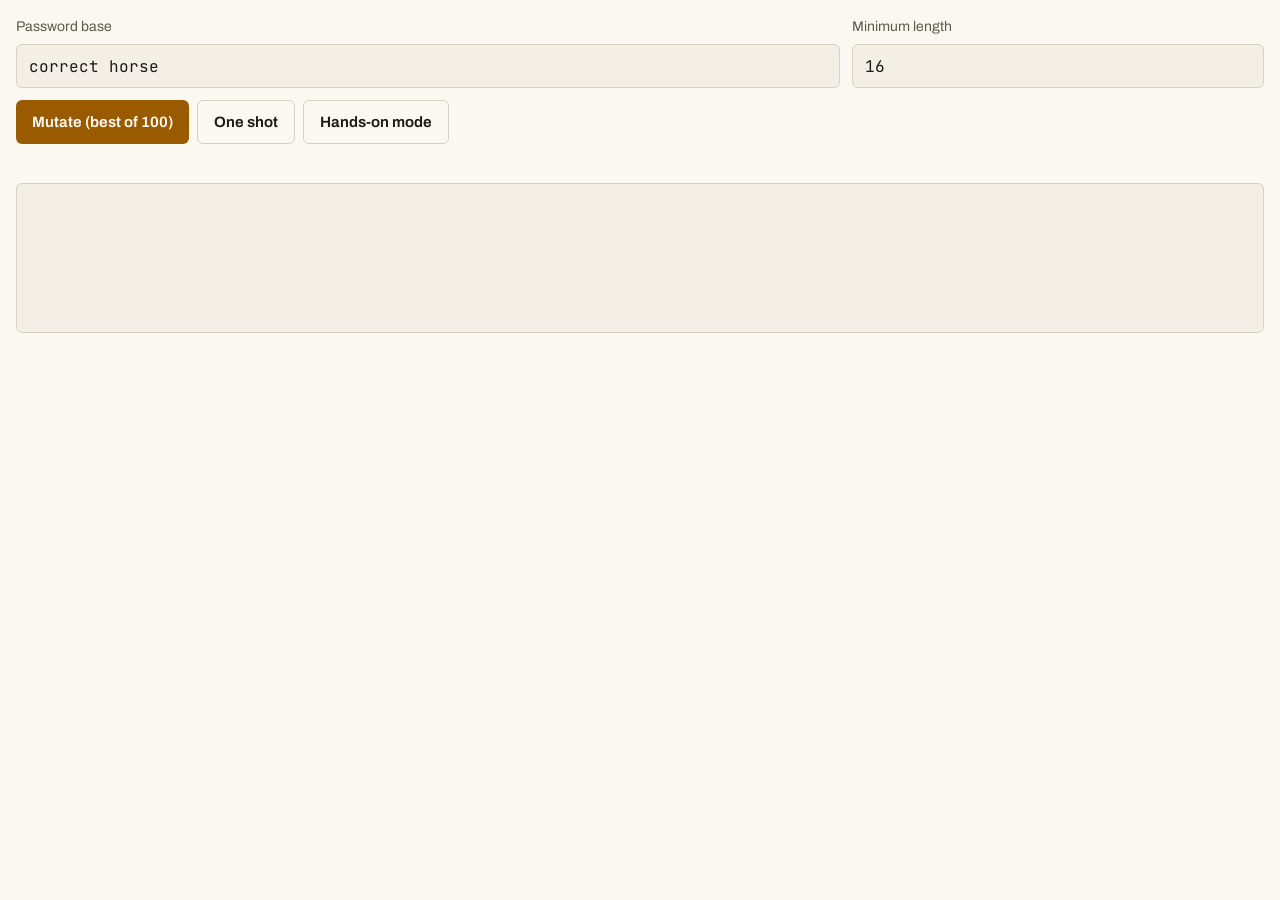
==== demos/password-mutator/index.html @ 6bae33d8 "Add live Password Mutator demo Runs the original Password_Mutator.py unchanged in the browser via Py" ====
<!doctype html>
<html lang="en">
<head>
  <meta charset="utf-8">
  <meta name="viewport" content="width=device-width, initial-scale=1">
  <title>Password Mutator — live demo</title>
  <link rel="stylesheet" href="https://fonts.googleapis.com/css2?family=Archivo:wdth,wght@100..125,400..800&family=JetBrains+Mono:wght@400;500&display=swap">
  <link rel="stylesheet" href="../../style.css">
  <style>
    body { background: var(--surface); padding: 16px; }
    form { display: grid; grid-template-columns: 2fr 1fr; gap: 12px; }
    label { font-size: 14px; color: var(--muted); display: grid; gap: 6px; }
    input { font: 16px var(--mono); color: var(--text); background: var(--bg); border: 1px solid var(--line); border-radius: 6px; padding: 10px 12px; min-height: 44px; width: 100%; }
    .row { display: flex; gap: 8px; flex-wrap: wrap; margin-top: 12px; }
    .btn { min-height: 44px; padding: 0 16px; font-size: 15px; border: 0; cursor: pointer; font-family: inherit; }
    .btn.ghost { border: 1px solid var(--line); }
    .btn:disabled { opacity: 0.5; cursor: wait; }
    #handson { margin-top: 16px; padding-top: 16px; border-top: 1px solid var(--line); }
    #current { font: 500 20px var(--mono); color: var(--accent); word-break: break-all; margin: 4px 0; }
    #status { font-size: 14px; color: var(--muted); min-height: 1.6em; margin: 12px 0 4px; }
    #out { font: 13px/1.6 var(--mono); white-space: pre-wrap; word-break: break-all; background: var(--bg); border: 1px solid var(--line); border-radius: 6px; padding: 12px; height: 150px; overflow-y: auto; margin: 0; }
    @media (max-width: 480px) { form { grid-template-columns: 1fr; } }
  </style>
</head>
<body>
  <form id="setup" onsubmit="return false">
    <label>Password base <input id="base" value="correct horse" maxlength="64" autocomplete="off" spellcheck="false"></label>
    <label>Minimum length <input id="len" type="number" min="1" max="64" step="1" value="16" required></label>
  </form>

  <div class="row">
    <button class="btn" id="iterate">Mutate (best of 100)</button>
    <button class="btn ghost" id="oneshot">One shot</button>
    <button class="btn ghost" id="start">Hands-on mode</button>
  </div>

  <div id="handson" hidden>
    <div class="meta">Current password · heuristic entropy <span id="ent"></span></div>
    <p id="current"></p>
    <div class="row">
      <button class="btn ghost" data-cmd="length">Change length</button>
      <button class="btn ghost" data-cmd="repeat">Repeat chunk</button>
      <button class="btn ghost" data-cmd="caps">Randomize caps</button>
      <button class="btn ghost" data-cmd="leet">Leet</button>
      <button class="btn ghost" data-cmd="replace">Randomly replace</button>
      <button class="btn ghost" data-cmd="reverse">Reverse</button>
      <button class="btn ghost" data-cmd="undo">Undo</button>
    </div>
  </div>

  <p id="status" role="status"></p>
  <div id="out" aria-live="polite" aria-label="Program output"></div>

  <script>
    // Runs the original Password_Mutator.py unchanged via Pyodide; this script only replaces its CLI.
    const $ = (id) => document.getElementById(id);
    const out = $("out");
    const log = (s) => { out.textContent += s + "\n"; out.scrollTop = out.scrollHeight; };
    const f = (x) => x.toFixed(2);
    let pyReady = null, PasswordMutator = null, m = null, strs = [];

    function loadPython() {
      pyReady ??= new Promise((resolve, reject) => {
        const s = document.createElement("script");
        s.src = "https://cdn.jsdelivr.net/pyodide/v0.26.4/full/pyodide.js";
        s.onload = resolve;
        s.onerror = () => reject(new Error("Could not load Pyodide. Check your connection."));
        document.head.append(s);
      }).then(async () => {
        const py = await loadPyodide();
        py.setStdout({ batched: log });
        const res = await fetch("Password_Mutator.py");
        if (!res.ok) throw new Error("Could not fetch Password_Mutator.py");
        py.FS.writeFile("Password_Mutator.py", await res.text());
        py.runPython("import sys; sys.path.insert(0, '.')");
        PasswordMutator = py.pyimport("Password_Mutator").PasswordMutator;
      }).catch((e) => { pyReady = null; throw e; });
      return pyReady;
    }

    const buttons = () => document.querySelectorAll("button");
    async function run(fn) {
      if (!$("setup").reportValidity()) return;
      buttons().forEach((b) => (b.disabled = true));
      try {
        if (!PasswordMutator) {
          $("status").textContent = "Loading Python in your browser (first run only, about 10 MB)…";
          await loadPython();
        }
        $("status").textContent = "";
        fn();
      } catch (e) {
        $("status").textContent = "";
        log("Error: " + e.message);
      } finally {
        buttons().forEach((b) => (b.disabled = false));
      }
    }

    // Same arguments as the CLI: PasswordMutator(pw, minimum_length, 60.0, 100)
    function newMutator() {
      m?.destroy();
      m = PasswordMutator($("base").value, Number($("len").value), 60.0, 100);
    }

    // Mode 0
    $("iterate").onclick = () => run(() => {
      log("— Mutate (best of 100) —");
      newMutator();
      const mutated = m.mutate_total();
      log("Final heuristic entropy: " + f(m.heuristic_entropy(mutated)));
      log("Computed password: " + mutated);
    });

    // Mode 1
    $("oneshot").onclick = () => run(() => {
      log("— One shot —");
      const pw = $("base").value;
      newMutator();
      log("Original heuristic entropy: " + f(m.heuristic_entropy(pw)));
      let mutated = m.mutate_to_length(pw);
      log("Length-mutated heuristic entropy: " + f(m.heuristic_entropy(mutated)));
      log("Length Mutated Password: " + mutated);
      mutated = m.mutate_to_entropy(mutated);
      log("Character-mutated heuristic entropy: " + f(m.heuristic_entropy(mutated)));
      log("Final Mutated password: " + mutated);
    });

    // Mode 2
    function render() {
      const curr = strs[strs.length - 1];
      $("current").textContent = curr || "(empty)";
      $("ent").textContent = f(m.heuristic_entropy(curr));
    }
    $("start").onclick = () => run(() => {
      log("— Hands-on mode —");
      newMutator();
      strs = [$("base").value];
      $("handson").hidden = false;
      render();
    });
    const commands = {
      length: (c) => { m.minimum_length = Number($("len").value); return m.mutate_to_length(c); },
      repeat: (c) => m.repeat_section(c, m.base.length),
      caps: (c) => m.mutate_case(c, 2),
      leet: (c) => m.substitute_character(c, 9),
      replace: (c) => m.mutate_characters(c, 6),
      reverse: (c) => m.reverse(c),
    };
    document.querySelectorAll("[data-cmd]").forEach((b) => {
      b.onclick = () => run(() => {
        const cmd = b.dataset.cmd;
        if (cmd === "undo") { if (strs.length > 1) strs.pop(); }
        else strs.push(commands[cmd](strs[strs.length - 1]));
        render();
      });
    });
  </script>
</body>
</html>
---- style.css ----
/* Tokens: see design-system/tyler-wong-portfolio/MASTER.md */
:root {
  --bg: #12110f;
  --surface: #1a1916;
  --surface-2: #22201c;
  --text: #ece7dc;
  --muted: #a39d90;
  --line: #34312b;
  --accent: #f2b544;
  --accent-ink: #1a1408;
  --accent-2: #5cc8dc;
  --mono: "JetBrains Mono", ui-monospace, Consolas, monospace;
  --ease: cubic-bezier(0.2, 0.7, 0.1, 1);
  color-scheme: dark;
}
@media (prefers-color-scheme: light) {
  :root {
    --bg: #f3efe6;
    --surface: #fbf8f1;
    --surface-2: #ece6d8;
    --text: #1d1b17;
    --muted: #5f594e;
    --line: #d9d1c0;
    --accent: #9a5a00;
    --accent-ink: #fbf8f1;
    --accent-2: #00718a;
    color-scheme: light;
  }
}

* { box-sizing: border-box; }
html { scroll-behavior: smooth; }
body {
  margin: 0;
  background: var(--bg);
  color: var(--text);
  font: 17px/1.6 Archivo, system-ui, sans-serif;
  overflow-x: hidden;
}

a { color: var(--accent); text-underline-offset: 3px; }
:focus-visible { outline: 2px solid var(--accent); outline-offset: 3px; border-radius: 4px; }
.wrap { max-width: 1120px; margin-inline: auto; padding-inline: 16px; }

/* Nav */
.nav { display: flex; justify-content: space-between; align-items: center; padding-top: 20px; padding-bottom: 20px; }
.nav div { display: flex; gap: 4px; flex-wrap: wrap; }
.nav a { color: var(--muted); text-decoration: none; font-size: 15px; padding: 10px 10px; }
.nav a:hover { color: var(--text); }
.nav .mark { font: 500 15px var(--mono); color: var(--text); border: 1px solid var(--line); border-radius: 8px; padding: 10px 12px; }

/* Hero */
.hero { display: grid; grid-template-columns: 1.1fr 1fr; gap: 48px; align-items: center; padding-top: 56px; padding-bottom: 72px; }
h1 { font-size: clamp(64px, 11vw, 136px); font-stretch: 112%; font-weight: 800; line-height: 0.92; letter-spacing: -0.03em; margin: 0 0 24px; }
h1 .line { display: block; overflow: hidden; padding-bottom: 0.1em; margin-bottom: -0.1em; }
h1 .line > span { display: block; animation: rise 1s var(--ease) both; }
h1 .line:nth-child(2) > span { animation-delay: 0.09s; color: var(--accent); }
@keyframes rise { from { transform: translateY(105%); } to { transform: translateY(0); } }
.tagline { font: 14px var(--mono); color: var(--muted); margin: 0 0 20px; }
.lede { font-size: 19px; max-width: 34em; margin: 0; }
.links { display: flex; gap: 12px; flex-wrap: wrap; margin: 28px 0 0; }
.btn { display: inline-flex; align-items: center; min-height: 48px; padding: 0 22px; border-radius: 6px; background: var(--accent); color: var(--accent-ink); font-weight: 650; text-decoration: none; }
.btn.ghost { background: transparent; color: var(--text); border: 1px solid var(--line); }
.btn.ghost:hover { border-color: var(--muted); }

/* Scope */
.scope { margin: 0; border: 1px solid var(--line); border-radius: 8px; background: var(--surface); padding: 12px; cursor: crosshair; touch-action: pan-y; }
.scope canvas { display: block; width: 100%; height: 300px; border-radius: 4px; background: var(--bg); }
.scope figcaption { display: flex; gap: 16px; flex-wrap: wrap; font: 12px var(--mono); color: var(--muted); padding: 10px 4px 0; }
.scope .ch1 { color: var(--accent); }
.scope .ch2 { color: var(--accent-2); }
#readout { margin-left: auto; color: var(--text); }

/* Stats */
.stats { display: grid; grid-template-columns: repeat(4, 1fr); gap: 1px; background: var(--line); border: 1px solid var(--line); border-radius: 8px; overflow: hidden; padding: 0; }
.stats > div { background: var(--surface); padding: 24px; }
.stats b { display: block; font-size: 48px; font-weight: 800; font-stretch: 110%; line-height: 1; font-variant-numeric: tabular-nums; color: var(--accent); }
.stats span { display: block; margin-top: 8px; color: var(--muted); font-size: 15px; }

/* Belt */
.belt { margin: 72px 0 0; padding: 18px 0; border-block: 1px solid var(--line); overflow: hidden; mask-image: linear-gradient(90deg, transparent, black 12%, black 88%, transparent); }
.belt-track { display: flex; width: max-content; animation: belt 45s linear infinite; }
.belt span { font: 500 15px var(--mono); color: var(--muted); padding: 0 28px; white-space: nowrap; }
.belt span:nth-child(3n + 1) { color: var(--text); }
@keyframes belt { from { transform: translateX(0); } to { transform: translateX(-50%); } }

/* Sections */
main section { margin-top: 104px; }
h2 { font-size: clamp(34px, 5vw, 54px); font-stretch: 108%; font-weight: 750; letter-spacing: -0.02em; line-height: 1.05; margin: 0 0 36px; }
h3 { font-size: 20px; font-weight: 700; line-height: 1.3; margin: 0 0 4px; }
h3 span { font-weight: 400; color: var(--muted); }
.meta { font: 13px/1.6 var(--mono); color: var(--muted); margin: 0 0 12px; }
ul { padding-left: 1.1em; margin: 8px 0; }
li { margin-bottom: 6px; }
li::marker { color: var(--accent); }

/* Bento */
.bento { display: grid; grid-template-columns: repeat(6, 1fr); gap: 16px; }
.card { background: var(--surface); border: 1px solid var(--line); border-radius: 8px; padding: 24px; }
.bento .card { grid-column: span 2; display: flex; flex-direction: column; }
.bento .flagship .art { height: 180px; }
.bento .card ul { flex: 1; font-size: 16px; }
.bento .flagship { grid-column: span 6; background: color-mix(in oklab, var(--accent) 8%, var(--surface)); border-color: color-mix(in oklab, var(--accent) 30%, var(--line)); }
.tags { display: flex; gap: 6px; flex-wrap: wrap; margin: 14px 0 0; }
.tags span { font: 12px var(--mono); padding: 3px 10px; border: 1px solid var(--line); border-radius: 999px; color: var(--muted); }
.demo { display: inline-block; margin-top: 14px; font-weight: 650; text-decoration: none; }
.bento .wide { grid-column: span 6; display: grid; grid-template-columns: 1fr 1.6fr; gap: 24px; align-items: start; }
.wide iframe { width: 100%; height: 540px; border: 1px solid var(--line); border-radius: 6px; }
@media (max-width: 860px) { .bento .wide { grid-template-columns: 1fr; } }

/* Card art */
.art { display: block; width: 100%; height: 130px; margin-bottom: 20px; }
svg.art rect { fill: var(--surface-2); stroke: var(--line); }
svg.art .task { stroke: var(--accent); fill: color-mix(in oklab, var(--accent) 12%, var(--surface-2)); }
svg.art text { font: 12px var(--mono); fill: var(--muted); }
svg.art .wire { fill: none; stroke: var(--accent-2); stroke-width: 2; stroke-dasharray: 6 6; animation: flow 1.2s linear infinite; }
@keyframes flow { to { stroke-dashoffset: -12; } }
svg.art .bar { stroke: none; }
svg.art .b1 { fill: var(--line); }
svg.art .b2 { fill: color-mix(in oklab, var(--accent) 30%, var(--line)); }
svg.art .b3 { fill: color-mix(in oklab, var(--accent) 55%, var(--line)); }
svg.art .b4 { fill: color-mix(in oklab, var(--accent) 80%, var(--line)); }
svg.art .b5 { fill: var(--accent); }
.pages { display: grid; grid-template-columns: repeat(16, 1fr); gap: 4px; align-content: center; }
.pages span { aspect-ratio: 1; border-radius: 3px; background: var(--surface-2); border: 1px solid var(--line); }
.pages .res { background: color-mix(in oklab, var(--accent) 60%, var(--surface-2)); border-color: transparent; }
.pages .swap { background: transparent; border: 1px dashed var(--accent-2); }
.keys { display: grid; grid-template-columns: repeat(4, 44px); grid-auto-rows: 36px; gap: 6px; justify-content: start; align-content: center; }
.keys span { border-radius: 7px; background: var(--surface-2); border: 1px solid var(--line); }
.keys span:hover { background: var(--accent); }

/* Timeline */
.timeline { list-style: none; padding: 0; margin: 0; position: relative; }
.timeline::before { content: ""; position: absolute; left: 180px; top: 10px; bottom: 10px; width: 1px; background: var(--line); }
.timeline > li { display: grid; grid-template-columns: 180px 1fr; gap: 0 40px; margin-bottom: 40px; position: relative; }
.timeline > li::before { content: ""; position: absolute; left: 175px; top: 8px; width: 11px; height: 11px; border-radius: 50%; background: var(--bg); border: 2px solid var(--accent); }
.when { font: 13px/1.9 var(--mono); color: var(--muted); margin: 0; }

/* Skills */
.skills { display: grid; grid-template-columns: repeat(3, 1fr); gap: 16px; }
.skills p { margin: 8px 0 0; color: var(--muted); font-size: 16px; }
.edu { margin-top: 40px; display: grid; grid-template-columns: 1fr 1fr; gap: 24px; align-items: start; }
.edu p { margin: 0; }

/* Contact + footer */
.contact p { margin: 0; }
footer { margin-top: 96px; padding: 24px 16px; border-top: 1px solid var(--line); text-align: center; font: 13px var(--mono); color: var(--muted); }

/* Responsive */
@media (max-width: 860px) {
  .hero { grid-template-columns: 1fr; padding-top: 24px; }
  .scope canvas { height: 220px; }
  .stats { grid-template-columns: 1fr 1fr; }
  .bento .card, .bento .flagship { grid-column: span 6; }
  .skills, .edu { grid-template-columns: 1fr; }
  .timeline::before, .timeline > li::before { display: none; }
  .timeline > li { grid-template-columns: 1fr; }
  main section { margin-top: 72px; }
}
@media (max-width: 480px) {
  .nav div a { padding: 10px 6px; font-size: 14px; }
  .stats b { font-size: 36px; }
  .stats > div { padding: 18px; }
}

@media (prefers-reduced-motion: reduce) {
  *, *::before, *::after { animation: none !important; transition: none !important; }
  html { scroll-behavior: auto; }
}
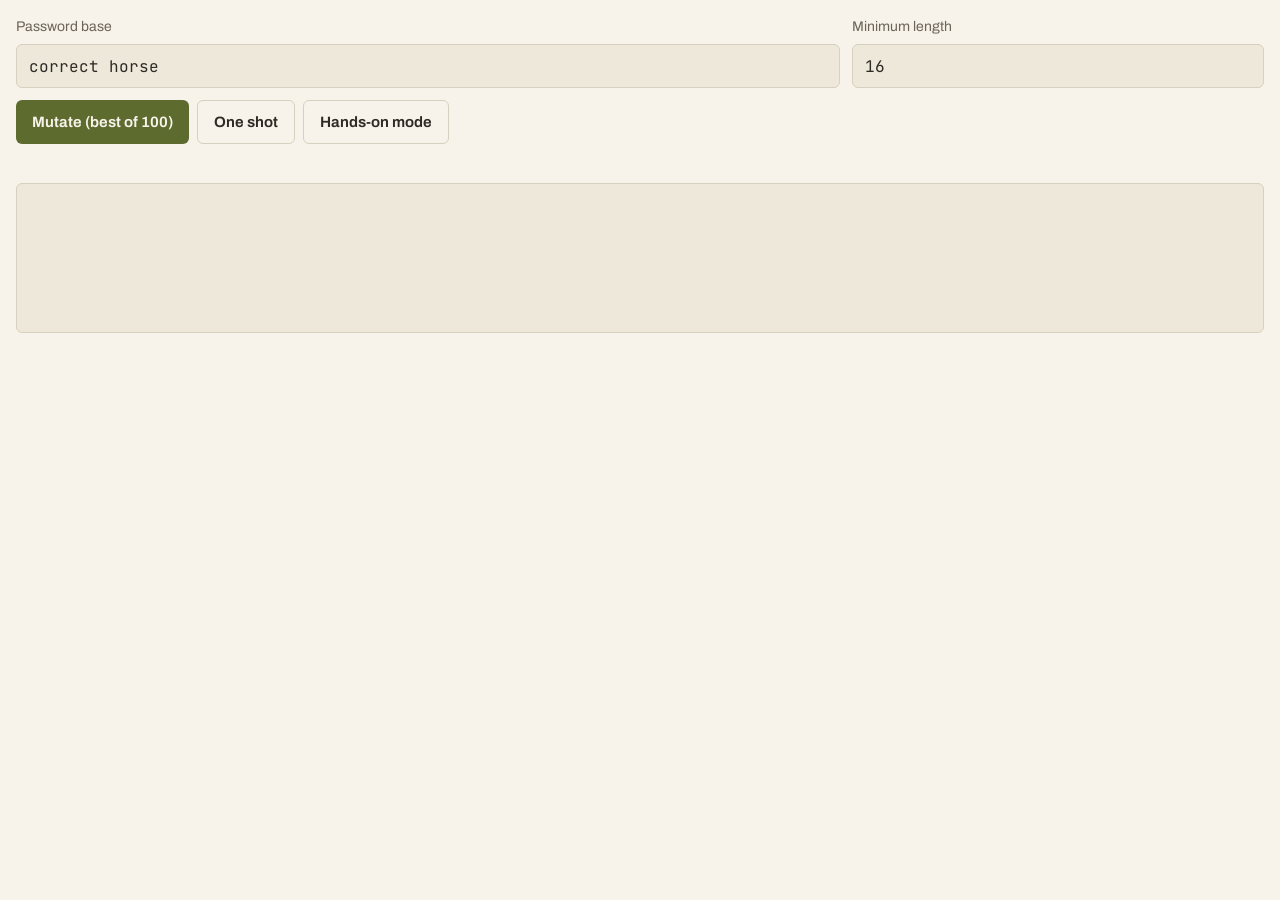
==== commit 2d5d5de0: "Calmer palette, side-rail nav, theme switch, simpler hero - Wada-inspired palette: moss and paper (l" ====
--- a/demos/password-mutator/index.html
+++ b/demos/password-mutator/index.html
@@ -5,7 +5,8 @@
   <meta name="viewport" content="width=device-width, initial-scale=1">
   <title>Password Mutator — live demo</title>
   <link rel="stylesheet" href="https://fonts.googleapis.com/css2?family=Archivo:wdth,wght@100..125,400..800&family=JetBrains+Mono:wght@400;500&display=swap">
-  <link rel="stylesheet" href="../../style.css">
+  <link rel="stylesheet" href="../../style.css?v=6">
+  <script src="../../theme.js?v=6"></script>
   <style>
     body { background: var(--surface); padding: 16px; }
     form { display: grid; grid-template-columns: 2fr 1fr; gap: 12px; }
--- a/style.css
+++ b/style.css
@@ -1,31 +1,32 @@
 /* Tokens: see design-system/tyler-wong-portfolio/MASTER.md */
 :root {
-  --bg: #12110f;
-  --surface: #1a1916;
-  --surface-2: #22201c;
-  --text: #ece7dc;
-  --muted: #a39d90;
-  --line: #34312b;
-  --accent: #f2b544;
-  --accent-ink: #1a1408;
-  --accent-2: #5cc8dc;
+  /* Dark: sumi ink */
+  --bg: #232220;
+  --surface: #2b2a27;
+  --surface-2: #33322e;
+  --text: #ece6d8;
+  --muted: #a59e90;
+  --line: #3d3b37;
+  --accent: #9daa62;
+  --accent-ink: #232220;
+  --accent-2: #c98a68;
   --mono: "JetBrains Mono", ui-monospace, Consolas, monospace;
   --ease: cubic-bezier(0.2, 0.7, 0.1, 1);
   color-scheme: dark;
 }
-@media (prefers-color-scheme: light) {
-  :root {
-    --bg: #f3efe6;
-    --surface: #fbf8f1;
-    --surface-2: #ece6d8;
-    --text: #1d1b17;
-    --muted: #5f594e;
-    --line: #d9d1c0;
-    --accent: #9a5a00;
-    --accent-ink: #fbf8f1;
-    --accent-2: #00718a;
-    color-scheme: light;
-  }
+/* theme.js sets data-theme before paint (saved choice, else system setting) */
+:root[data-theme="light"] {
+  /* Light: moss and paper */
+  --bg: #eee8da;
+  --surface: #f7f3ea;
+  --surface-2: #e5decd;
+  --text: #2e2b26;
+  --muted: #6b6457;
+  --line: #d8d0be;
+  --accent: #5e6b2f;
+  --accent-ink: #f7f3ea;
+  --accent-2: #9a5a3c;
+  color-scheme: light;
 }
 
 * { box-sizing: border-box; }
@@ -47,42 +48,35 @@
 .nav div { display: flex; gap: 4px; flex-wrap: wrap; }
 .nav a { color: var(--muted); text-decoration: none; font-size: 15px; padding: 10px 10px; }
 .nav a:hover { color: var(--text); }
-.nav .mark { font: 500 15px var(--mono); color: var(--text); border: 1px solid var(--line); border-radius: 8px; padding: 10px 12px; }
 
 /* Hero */
-.hero { display: grid; grid-template-columns: 1.1fr 1fr; gap: 48px; align-items: center; padding-top: 56px; padding-bottom: 72px; }
-h1 { font-size: clamp(64px, 11vw, 136px); font-stretch: 112%; font-weight: 800; line-height: 0.92; letter-spacing: -0.03em; margin: 0 0 24px; }
+.hero { position: relative; padding-top: 72px; padding-bottom: 24px; }
+.theme-switch { position: absolute; z-index: 1; top: 72px; right: 16px; display: flex; align-items: center; min-height: 44px; padding: 0; background: none; border: 0; cursor: pointer; }
+.theme-switch .track { position: relative; width: 56px; height: 30px; border-radius: 999px; background: var(--surface-2); border: 1px solid var(--line); transition: border-color 0.2s; }
+.theme-switch:hover .track { border-color: var(--muted); }
+.theme-switch .knob { position: absolute; top: 3px; left: 3px; width: 22px; height: 22px; border-radius: 50%; display: grid; place-items: center; background: var(--accent); color: var(--accent-ink); transition: transform 0.2s var(--ease); }
+.theme-switch[aria-checked="true"] .knob { transform: translateX(26px); }
+.theme-switch svg { width: 14px; height: 14px; fill: none; stroke: currentColor; stroke-width: 2; stroke-linecap: round; stroke-linejoin: round; }
+.theme-switch .moon, .theme-switch[aria-checked="true"] .sun { display: none; }
+.theme-switch[aria-checked="true"] .moon { display: block; }
+h1 { font-size: clamp(64px, 11vw, 152px); font-stretch: 112%; font-weight: 800; line-height: 0.92; letter-spacing: -0.03em; margin: 0 0 24px; }
 h1 .line { display: block; overflow: hidden; padding-bottom: 0.1em; margin-bottom: -0.1em; }
 h1 .line > span { display: block; animation: rise 1s var(--ease) both; }
 h1 .line:nth-child(2) > span { animation-delay: 0.09s; color: var(--accent); }
 @keyframes rise { from { transform: translateY(105%); } to { transform: translateY(0); } }
-.tagline { font: 14px var(--mono); color: var(--muted); margin: 0 0 20px; }
-.lede { font-size: 19px; max-width: 34em; margin: 0; }
+.tagline { font: clamp(16px, 2.2vw, 22px) var(--mono); color: var(--muted); margin: 8px 0 24px; }
+.lede { font-size: clamp(20px, 2.6vw, 28px); line-height: 1.45; max-width: 32em; margin: 0; }
 .links { display: flex; gap: 12px; flex-wrap: wrap; margin: 28px 0 0; }
 .btn { display: inline-flex; align-items: center; min-height: 48px; padding: 0 22px; border-radius: 6px; background: var(--accent); color: var(--accent-ink); font-weight: 650; text-decoration: none; }
 .btn.ghost { background: transparent; color: var(--text); border: 1px solid var(--line); }
 .btn.ghost:hover { border-color: var(--muted); }
 
-/* Scope */
-.scope { margin: 0; border: 1px solid var(--line); border-radius: 8px; background: var(--surface); padding: 12px; cursor: crosshair; touch-action: pan-y; }
-.scope canvas { display: block; width: 100%; height: 300px; border-radius: 4px; background: var(--bg); }
-.scope figcaption { display: flex; gap: 16px; flex-wrap: wrap; font: 12px var(--mono); color: var(--muted); padding: 10px 4px 0; }
-.scope .ch1 { color: var(--accent); }
-.scope .ch2 { color: var(--accent-2); }
-#readout { margin-left: auto; color: var(--text); }
-
 /* Stats */
-.stats { display: grid; grid-template-columns: repeat(4, 1fr); gap: 1px; background: var(--line); border: 1px solid var(--line); border-radius: 8px; overflow: hidden; padding: 0; }
+.stats { display: grid; grid-template-columns: repeat(4, 1fr); gap: 1px; background: var(--line); border: 1px solid var(--line); border-radius: 8px; overflow: hidden; padding: 0; max-width: 1088px; margin-inline: max(16px, calc((100% - 1088px) / 2)); }
 .stats > div { background: var(--surface); padding: 24px; }
 .stats b { display: block; font-size: 48px; font-weight: 800; font-stretch: 110%; line-height: 1; font-variant-numeric: tabular-nums; color: var(--accent); }
 .stats span { display: block; margin-top: 8px; color: var(--muted); font-size: 15px; }
 
-/* Belt */
-.belt { margin: 72px 0 0; padding: 18px 0; border-block: 1px solid var(--line); overflow: hidden; mask-image: linear-gradient(90deg, transparent, black 12%, black 88%, transparent); }
-.belt-track { display: flex; width: max-content; animation: belt 45s linear infinite; }
-.belt span { font: 500 15px var(--mono); color: var(--muted); padding: 0 28px; white-space: nowrap; }
-.belt span:nth-child(3n + 1) { color: var(--text); }
-@keyframes belt { from { transform: translateX(0); } to { transform: translateX(-50%); } }
 
 /* Sections */
 main section { margin-top: 104px; }
@@ -142,14 +136,14 @@
 .edu { margin-top: 40px; display: grid; grid-template-columns: 1fr 1fr; gap: 24px; align-items: start; }
 .edu p { margin: 0; }
 
-/* Contact + footer */
+/* Contact */
 .contact p { margin: 0; }
-footer { margin-top: 96px; padding: 24px 16px; border-top: 1px solid var(--line); text-align: center; font: 13px var(--mono); color: var(--muted); }
+.contact .links { margin-top: 36px; }
+main { padding-bottom: 96px; }
 
 /* Responsive */
 @media (max-width: 860px) {
-  .hero { grid-template-columns: 1fr; padding-top: 24px; }
-  .scope canvas { height: 220px; }
+  .hero { padding-top: 32px; }
   .stats { grid-template-columns: 1fr 1fr; }
   .bento .card, .bento .flagship { grid-column: span 6; }
   .skills, .edu { grid-template-columns: 1fr; }
@@ -167,3 +161,20 @@
   *, *::before, *::after { animation: none !important; transition: none !important; }
   html { scroll-behavior: auto; }
 }
+
+/* Side rail nav (desktop): sits beside the scrollbar, ticks mirror section positions */
+.rail { display: none; }
+@media (min-width: 861px) {
+  body { padding-right: 32px; }
+  .nav { display: none; }
+  .rail { display: block; position: fixed; top: 0; right: 0; bottom: 0; width: 28px; z-index: 10; }
+  .rail::before { content: ""; position: absolute; top: 16px; bottom: 16px; right: 8px; width: 1px; background: var(--line); }
+  .rail-fill { position: absolute; top: 16px; right: 7.5px; width: 2px; height: calc((100% - 32px) * var(--p, 0)); background: var(--accent); }
+  .rail a { position: absolute; right: 0; top: var(--y); transform: translateY(-50%); display: flex; flex-direction: row-reverse; align-items: center; gap: 10px; padding: 10px 4px 10px 0; text-decoration: none; font: 15px var(--mono); color: var(--muted); white-space: nowrap; }
+  .rail a::before { content: ""; width: 12px; height: 1px; background: var(--muted); transition: width 0.2s; }
+  .rail a span { background: var(--bg); padding: 2px 6px; border-radius: 4px; opacity: 0; pointer-events: none; transform: translateX(4px); transition: opacity 0.2s, transform 0.2s; }
+  .rail:hover a span, .rail:focus-within a span, .rail a.on span { opacity: 1; transform: none; pointer-events: auto; }
+  .rail a:hover, .rail a:focus-visible { color: var(--text); }
+  .rail a.on { color: var(--accent); }
+  .rail a.on::before { width: 22px; height: 2px; background: var(--accent); }
+}
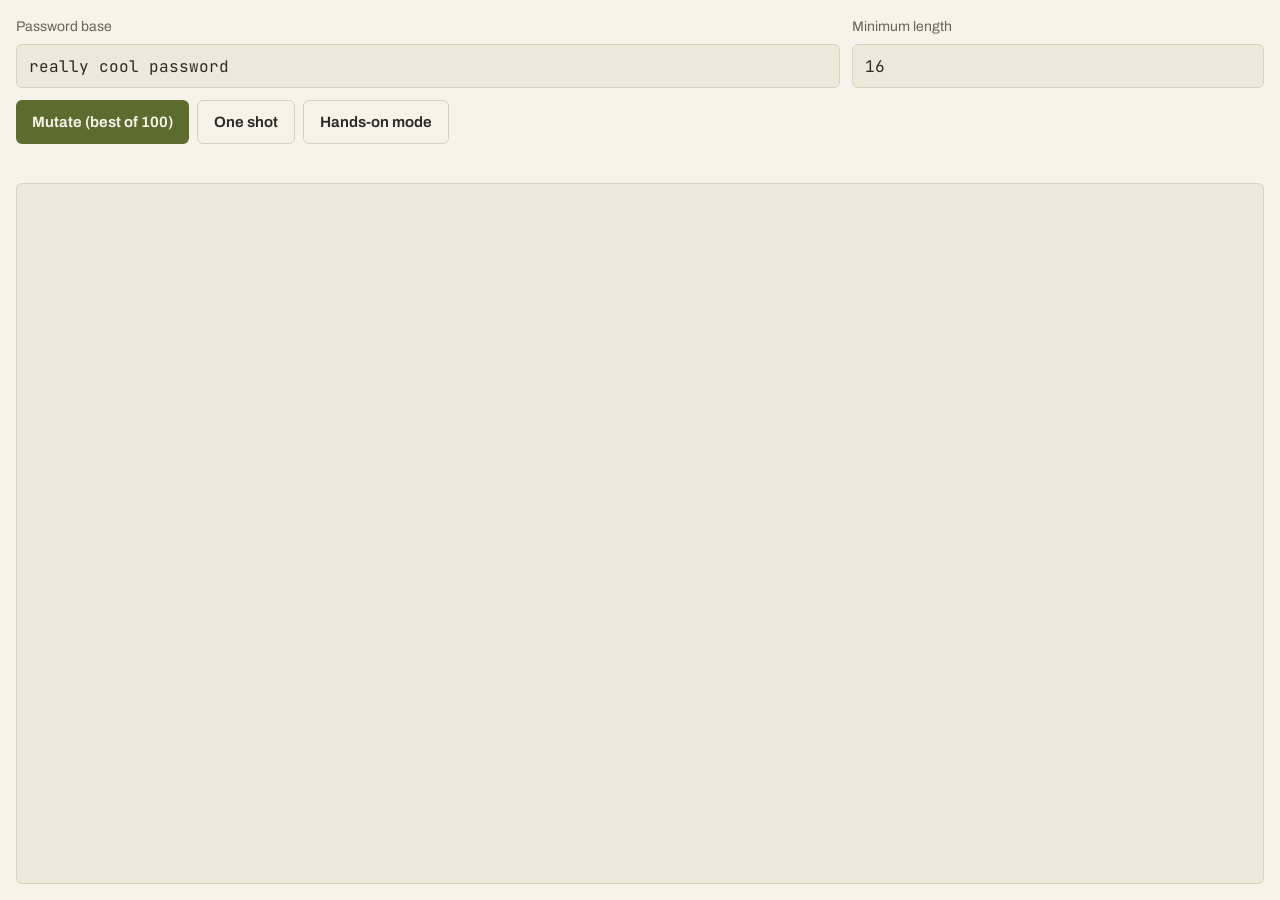
==== commit 2c7df0b4: "Add face detector demo, report figures, BOZOPAD photos, image zoom - Live face detector demo (config" ====
--- a/demos/password-mutator/index.html
+++ b/demos/password-mutator/index.html
@@ -3,12 +3,13 @@
 <head>
   <meta charset="utf-8">
   <meta name="viewport" content="width=device-width, initial-scale=1">
-  <title>Password Mutator — live demo</title>
+  <title>Password Mutator — Live Demo</title>
   <link rel="stylesheet" href="https://fonts.googleapis.com/css2?family=Archivo:wdth,wght@100..125,400..800&family=JetBrains+Mono:wght@400;500&display=swap">
-  <link rel="stylesheet" href="../../style.css?v=6">
-  <script src="../../theme.js?v=6"></script>
+  <link rel="stylesheet" href="../../style.css?v=18">
+  <script src="../../theme.js?v=7"></script>
   <style>
-    body { background: var(--surface); padding: 16px; }
+    /* Fill the iframe: extra height goes to the output log, not empty space */
+    body { background: var(--surface); padding: 16px; min-height: 100vh; display: flex; flex-direction: column; }
     form { display: grid; grid-template-columns: 2fr 1fr; gap: 12px; }
     label { font-size: 14px; color: var(--muted); display: grid; gap: 6px; }
     input { font: 16px var(--mono); color: var(--text); background: var(--bg); border: 1px solid var(--line); border-radius: 6px; padding: 10px 12px; min-height: 44px; width: 100%; }
@@ -19,13 +20,13 @@
     #handson { margin-top: 16px; padding-top: 16px; border-top: 1px solid var(--line); }
     #current { font: 500 20px var(--mono); color: var(--accent); word-break: break-all; margin: 4px 0; }
     #status { font-size: 14px; color: var(--muted); min-height: 1.6em; margin: 12px 0 4px; }
-    #out { font: 13px/1.6 var(--mono); white-space: pre-wrap; word-break: break-all; background: var(--bg); border: 1px solid var(--line); border-radius: 6px; padding: 12px; height: 150px; overflow-y: auto; margin: 0; }
+    #out { font: 13px/1.6 var(--mono); white-space: pre-wrap; word-break: break-all; background: var(--bg); border: 1px solid var(--line); border-radius: 6px; padding: 12px; flex: 1; min-height: 150px; overflow-y: auto; margin: 0; }
     @media (max-width: 480px) { form { grid-template-columns: 1fr; } }
   </style>
 </head>
 <body>
   <form id="setup" onsubmit="return false">
-    <label>Password base <input id="base" value="correct horse" maxlength="64" autocomplete="off" spellcheck="false"></label>
+    <label>Password base <input id="base" value="really cool password" maxlength="64" autocomplete="off" spellcheck="false"></label>
     <label>Minimum length <input id="len" type="number" min="1" max="64" step="1" value="16" required></label>
   </form>
 
@@ -156,6 +157,10 @@
         render();
       });
     });
+
+    // Give the embedding iframe at least this page's natural height (log at 150px, +2 for iframe borders) so it never scrolls
+    const natural = () => document.body.offsetHeight - out.offsetHeight + 150 + 2;
+    if (frameElement) new ResizeObserver(() => (frameElement.style.minHeight = natural() + "px")).observe(document.body);
   </script>
 </body>
 </html>
--- a/style.css
+++ b/style.css
@@ -25,7 +25,7 @@
   --line: #d8d0be;
   --accent: #5e6b2f;
   --accent-ink: #f7f3ea;
-  --accent-2: #9a5a3c;
+  --accent-2: #93553a;
   color-scheme: light;
 }
 
@@ -50,7 +50,35 @@
 .nav a:hover { color: var(--text); }
 
 /* Hero */
-.hero { position: relative; padding-top: 72px; padding-bottom: 24px; }
+.hero { position: relative; padding-top: 72px; padding-bottom: 24px; display: grid; grid-template-columns: 1fr auto; gap: 48px; align-items: start; }
+/* margin-top clears the theme switch above it */
+.portrait { width: clamp(220px, 26vw, 300px); margin: 64px 0 0; }
+.portrait .frame { position: relative; border-radius: 8px; overflow: hidden; border: 1px solid var(--line); }
+.portrait img { display: block; width: 100%; height: auto; }
+.portrait figcaption { font: 12px/1.5 var(--mono); color: var(--muted); margin-top: 10px; }
+/* Detection box: corner brackets drawn with 8 background strips, positioned over the face */
+.detect {
+  --c: var(--accent-2);
+  position: absolute; left: 28%; top: 30%; width: 43%; height: 37%;
+  background:
+    linear-gradient(var(--c), var(--c)) 0 0 / 16px 2px, linear-gradient(var(--c), var(--c)) 0 0 / 2px 16px,
+    linear-gradient(var(--c), var(--c)) 100% 0 / 16px 2px, linear-gradient(var(--c), var(--c)) 100% 0 / 2px 16px,
+    linear-gradient(var(--c), var(--c)) 0 100% / 16px 2px, linear-gradient(var(--c), var(--c)) 0 100% / 2px 16px,
+    linear-gradient(var(--c), var(--c)) 100% 100% / 16px 2px, linear-gradient(var(--c), var(--c)) 100% 100% / 2px 16px;
+  background-repeat: no-repeat;
+  outline: 1px dashed color-mix(in oklab, var(--c) 55%, transparent); outline-offset: -1px;
+  animation: lock 0.7s 0.6s var(--ease) both;
+}
+.detect b { position: absolute; left: 0; bottom: 100%; margin-bottom: 4px; font: 500 11px/1.6 var(--mono); background: var(--c); color: var(--bg); padding: 0 6px; border-radius: 3px; }
+@keyframes lock { from { opacity: 0; transform: scale(1.35); } to { opacity: 1; transform: scale(1); } }
+
+/* Toolkit belt */
+.belt { overflow: hidden; margin-top: 40px; border-block: 1px solid var(--line); padding: 14px 0; }
+.belt-track { display: flex; width: max-content; animation: belt 50s linear infinite; }
+.belt:hover .belt-track { animation-play-state: paused; }
+.belt span { font: 14px var(--mono); color: var(--muted); padding-right: 22px; white-space: nowrap; }
+.belt span::before { content: "◆"; color: var(--accent-2); margin-right: 22px; font-size: 9px; vertical-align: 2px; }
+@keyframes belt { to { transform: translateX(-50%); } }
 .theme-switch { position: absolute; z-index: 1; top: 72px; right: 16px; display: flex; align-items: center; min-height: 44px; padding: 0; background: none; border: 0; cursor: pointer; }
 .theme-switch .track { position: relative; width: 56px; height: 30px; border-radius: 999px; background: var(--surface-2); border: 1px solid var(--line); transition: border-color 0.2s; }
 .theme-switch:hover .track { border-color: var(--muted); }
@@ -74,8 +102,9 @@
 /* Stats */
 .stats { display: grid; grid-template-columns: repeat(4, 1fr); gap: 1px; background: var(--line); border: 1px solid var(--line); border-radius: 8px; overflow: hidden; padding: 0; max-width: 1088px; margin-inline: max(16px, calc((100% - 1088px) / 2)); }
 .stats > div { background: var(--surface); padding: 24px; }
-.stats b { display: block; font-size: 48px; font-weight: 800; font-stretch: 110%; line-height: 1; font-variant-numeric: tabular-nums; color: var(--accent); }
+.stats b { display: block; font-size: 48px; font-weight: 800; font-stretch: 110%; line-height: 1; font-variant-numeric: tabular-nums; color: var(--accent-2); }
 .stats span { display: block; margin-top: 8px; color: var(--muted); font-size: 15px; }
+.stats b em { font-style: normal; }
 
 
 /* Sections */
@@ -86,7 +115,7 @@
 .meta { font: 13px/1.6 var(--mono); color: var(--muted); margin: 0 0 12px; }
 ul { padding-left: 1.1em; margin: 8px 0; }
 li { margin-bottom: 6px; }
-li::marker { color: var(--accent); }
+li::marker { color: var(--accent-2); }
 
 /* Bento */
 .bento { display: grid; grid-template-columns: repeat(6, 1fr); gap: 16px; }
@@ -96,10 +125,26 @@
 .bento .card ul { flex: 1; font-size: 16px; }
 .bento .flagship { grid-column: span 6; background: color-mix(in oklab, var(--accent) 8%, var(--surface)); border-color: color-mix(in oklab, var(--accent) 30%, var(--line)); }
 .tags { display: flex; gap: 6px; flex-wrap: wrap; margin: 14px 0 0; }
-.tags span { font: 12px var(--mono); padding: 3px 10px; border: 1px solid var(--line); border-radius: 999px; color: var(--muted); }
+.tags span { font: 12px var(--mono); padding: 3px 10px; border: 1px solid var(--accent-2); border-radius: 999px; color: var(--accent-2); }
 .demo { display: inline-block; margin-top: 14px; font-weight: 650; text-decoration: none; }
-.bento .wide { grid-column: span 6; display: grid; grid-template-columns: 1fr 1.6fr; gap: 24px; align-items: start; }
-.wide iframe { width: 100%; height: 540px; border: 1px solid var(--line); border-radius: 6px; }
+.bento .wide { grid-column: span 6; display: grid; grid-template-columns: 1fr 1.6fr; gap: 24px; }
+/* Both columns stretch to the row height: tags sit at the bottom left, the iframe fills down to "Open full page" */
+.wide > div { display: flex; flex-direction: column; }
+.bento .wide ul { flex: none; }
+.wide p.demo { margin: auto 0 0; padding-top: 14px; }
+.wide .tags { margin-top: 16px; }
+.wide .demo-side { align-items: flex-end; }
+.wide iframe { display: block; flex: 1; width: 100%; min-height: 540px; border: 1px solid var(--line); border-radius: 6px; }
+/* Report figure viewer under a wide card: one figure at a time, prev/next buttons */
+.wide .gallery { grid-column: 1 / -1; }
+.gallery figure { margin: 0; }
+.gallery img { display: block; width: 100%; height: 360px; object-fit: contain; background: var(--bg); border: 1px solid var(--line); border-radius: 6px; }
+.gallery figcaption { font: 13px/1.6 var(--mono); color: var(--muted); margin-top: 8px; }
+.gallery-nav { display: flex; align-items: center; gap: 12px; margin-top: 8px; }
+.gallery-nav .btn { min-width: 44px; justify-content: center; }
+.gallery-nav .count { font: 13px var(--mono); color: var(--muted); }
+.bento .span4 { grid-column: span 4; }
+.bento .span3 { grid-column: span 3; }
 @media (max-width: 860px) { .bento .wide { grid-template-columns: 1fr; } }
 
 /* Card art */
@@ -109,32 +154,40 @@
 svg.art text { font: 12px var(--mono); fill: var(--muted); }
 svg.art .wire { fill: none; stroke: var(--accent-2); stroke-width: 2; stroke-dasharray: 6 6; animation: flow 1.2s linear infinite; }
 @keyframes flow { to { stroke-dashoffset: -12; } }
-svg.art .bar { stroke: none; }
-svg.art .b1 { fill: var(--line); }
-svg.art .b2 { fill: color-mix(in oklab, var(--accent) 30%, var(--line)); }
-svg.art .b3 { fill: color-mix(in oklab, var(--accent) 55%, var(--line)); }
-svg.art .b4 { fill: color-mix(in oklab, var(--accent) 80%, var(--line)); }
-svg.art .b5 { fill: var(--accent); }
+svg.art .rej { fill: none; stroke: var(--muted); stroke-dasharray: 3 4; }
+svg.art .grid { fill: none; stroke: var(--line); }
+svg.art .hit { fill: var(--accent-2); font-weight: 500; }
 .pages { display: grid; grid-template-columns: repeat(16, 1fr); gap: 4px; align-content: center; }
 .pages span { aspect-ratio: 1; border-radius: 3px; background: var(--surface-2); border: 1px solid var(--line); }
 .pages .res { background: color-mix(in oklab, var(--accent) 60%, var(--surface-2)); border-color: transparent; }
 .pages .swap { background: transparent; border: 1px dashed var(--accent-2); }
-.keys { display: grid; grid-template-columns: repeat(4, 44px); grid-auto-rows: 36px; gap: 6px; justify-content: start; align-content: center; }
-.keys span { border-radius: 7px; background: var(--surface-2); border: 1px solid var(--line); }
-.keys span:hover { background: var(--accent); }
+/* BOZOPAD photos: two squares filling the card width, whole image shown */
+.photos { height: auto; display: grid; grid-template-columns: 1fr 1fr; gap: 8px; }
+.photos img { display: block; width: 100%; height: auto; aspect-ratio: 1; object-fit: contain; background: var(--bg); border: 1px solid var(--line); border-radius: 6px; }
 
 /* Timeline */
 .timeline { list-style: none; padding: 0; margin: 0; position: relative; }
 .timeline::before { content: ""; position: absolute; left: 180px; top: 10px; bottom: 10px; width: 1px; background: var(--line); }
 .timeline > li { display: grid; grid-template-columns: 180px 1fr; gap: 0 40px; margin-bottom: 40px; position: relative; }
-.timeline > li::before { content: ""; position: absolute; left: 175px; top: 8px; width: 11px; height: 11px; border-radius: 50%; background: var(--bg); border: 2px solid var(--accent); }
+.timeline > li::before { content: ""; position: absolute; left: 175px; top: 8px; width: 11px; height: 11px; border-radius: 50%; background: var(--bg); border: 2px solid var(--accent-2); }
 .when { font: 13px/1.9 var(--mono); color: var(--muted); margin: 0; }
 
 /* Skills */
 .skills { display: grid; grid-template-columns: repeat(3, 1fr); gap: 16px; }
-.skills p { margin: 8px 0 0; color: var(--muted); font-size: 16px; }
-.edu { margin-top: 40px; display: grid; grid-template-columns: 1fr 1fr; gap: 24px; align-items: start; }
+.skills .chips { margin-top: 14px; }
+.chips { display: flex; flex-wrap: wrap; gap: 6px; margin: 0; }
+.chips span { font: 13px/1.5 var(--mono); padding: 4px 10px; border-radius: 4px; background: var(--surface-2); color: var(--text); }
+.edu { margin-top: 16px; display: grid; grid-template-columns: 1fr 1fr; gap: 24px; align-items: start; }
 .edu p { margin: 0; }
+.edu .meta { margin-top: 6px; }
+
+/* Publications */
+.pubs { display: grid; grid-template-columns: 1fr 1fr; gap: 16px; }
+.pub { display: flex; flex-direction: column; color: var(--text); text-decoration: none; transition: border-color 0.2s, transform 0.2s var(--ease); }
+.pub:hover { border-color: var(--accent-2); transform: translateY(-2px); }
+.pub .doi { font: 500 clamp(26px, 3.4vw, 38px)/1.1 var(--mono); letter-spacing: -0.02em; color: var(--accent-2); margin-bottom: 20px; }
+.pub p { margin: 8px 0 0; color: var(--muted); font-size: 16px; flex: 1; }
+.pub .go { margin-top: 16px; color: var(--accent); font-weight: 650; }
 
 /* Contact */
 .contact p { margin: 0; }
@@ -143,10 +196,11 @@
 
 /* Responsive */
 @media (max-width: 860px) {
-  .hero { padding-top: 32px; }
+  .hero { padding-top: 32px; grid-template-columns: 1fr; gap: 24px; }
+  .portrait { order: -1; width: 160px; margin-top: 56px; }
   .stats { grid-template-columns: 1fr 1fr; }
   .bento .card, .bento .flagship { grid-column: span 6; }
-  .skills, .edu { grid-template-columns: 1fr; }
+  .skills, .edu, .pubs { grid-template-columns: 1fr; }
   .timeline::before, .timeline > li::before { display: none; }
   .timeline > li { grid-template-columns: 1fr; }
   main section { margin-top: 72px; }
@@ -169,12 +223,17 @@
   .nav { display: none; }
   .rail { display: block; position: fixed; top: 0; right: 0; bottom: 0; width: 28px; z-index: 10; }
   .rail::before { content: ""; position: absolute; top: 16px; bottom: 16px; right: 8px; width: 1px; background: var(--line); }
-  .rail-fill { position: absolute; top: 16px; right: 7.5px; width: 2px; height: calc((100% - 32px) * var(--p, 0)); background: var(--accent); }
+  .rail-fill { position: absolute; top: 16px; right: 7.5px; width: 2px; height: calc((100% - 32px) * var(--p, 0)); background: var(--accent-2); }
   .rail a { position: absolute; right: 0; top: var(--y); transform: translateY(-50%); display: flex; flex-direction: row-reverse; align-items: center; gap: 10px; padding: 10px 4px 10px 0; text-decoration: none; font: 15px var(--mono); color: var(--muted); white-space: nowrap; }
   .rail a::before { content: ""; width: 12px; height: 1px; background: var(--muted); transition: width 0.2s; }
   .rail a span { background: var(--bg); padding: 2px 6px; border-radius: 4px; opacity: 0; pointer-events: none; transform: translateX(4px); transition: opacity 0.2s, transform 0.2s; }
   .rail:hover a span, .rail:focus-within a span, .rail a.on span { opacity: 1; transform: none; pointer-events: auto; }
   .rail a:hover, .rail a:focus-visible { color: var(--text); }
-  .rail a.on { color: var(--accent); }
-  .rail a.on::before { width: 22px; height: 2px; background: var(--accent); }
-}
+  .rail a.on { color: var(--accent-2); }
+  .rail a.on::before { width: 22px; height: 2px; background: var(--accent-2); }
+}
+/* Image zoom (main.js): click an image to see it large */
+.photos img, .gallery img { cursor: zoom-in; }
+.zoom { max-width: calc(100vw - 32px); max-height: calc(100vh - 32px); padding: 0; border: 1px solid var(--line); border-radius: 6px; background: var(--bg); cursor: zoom-out; }
+.zoom img { display: block; max-width: calc(100vw - 34px); max-height: calc(100vh - 34px); }
+.zoom::backdrop { background: color-mix(in oklab, var(--bg) 85%, transparent); }
